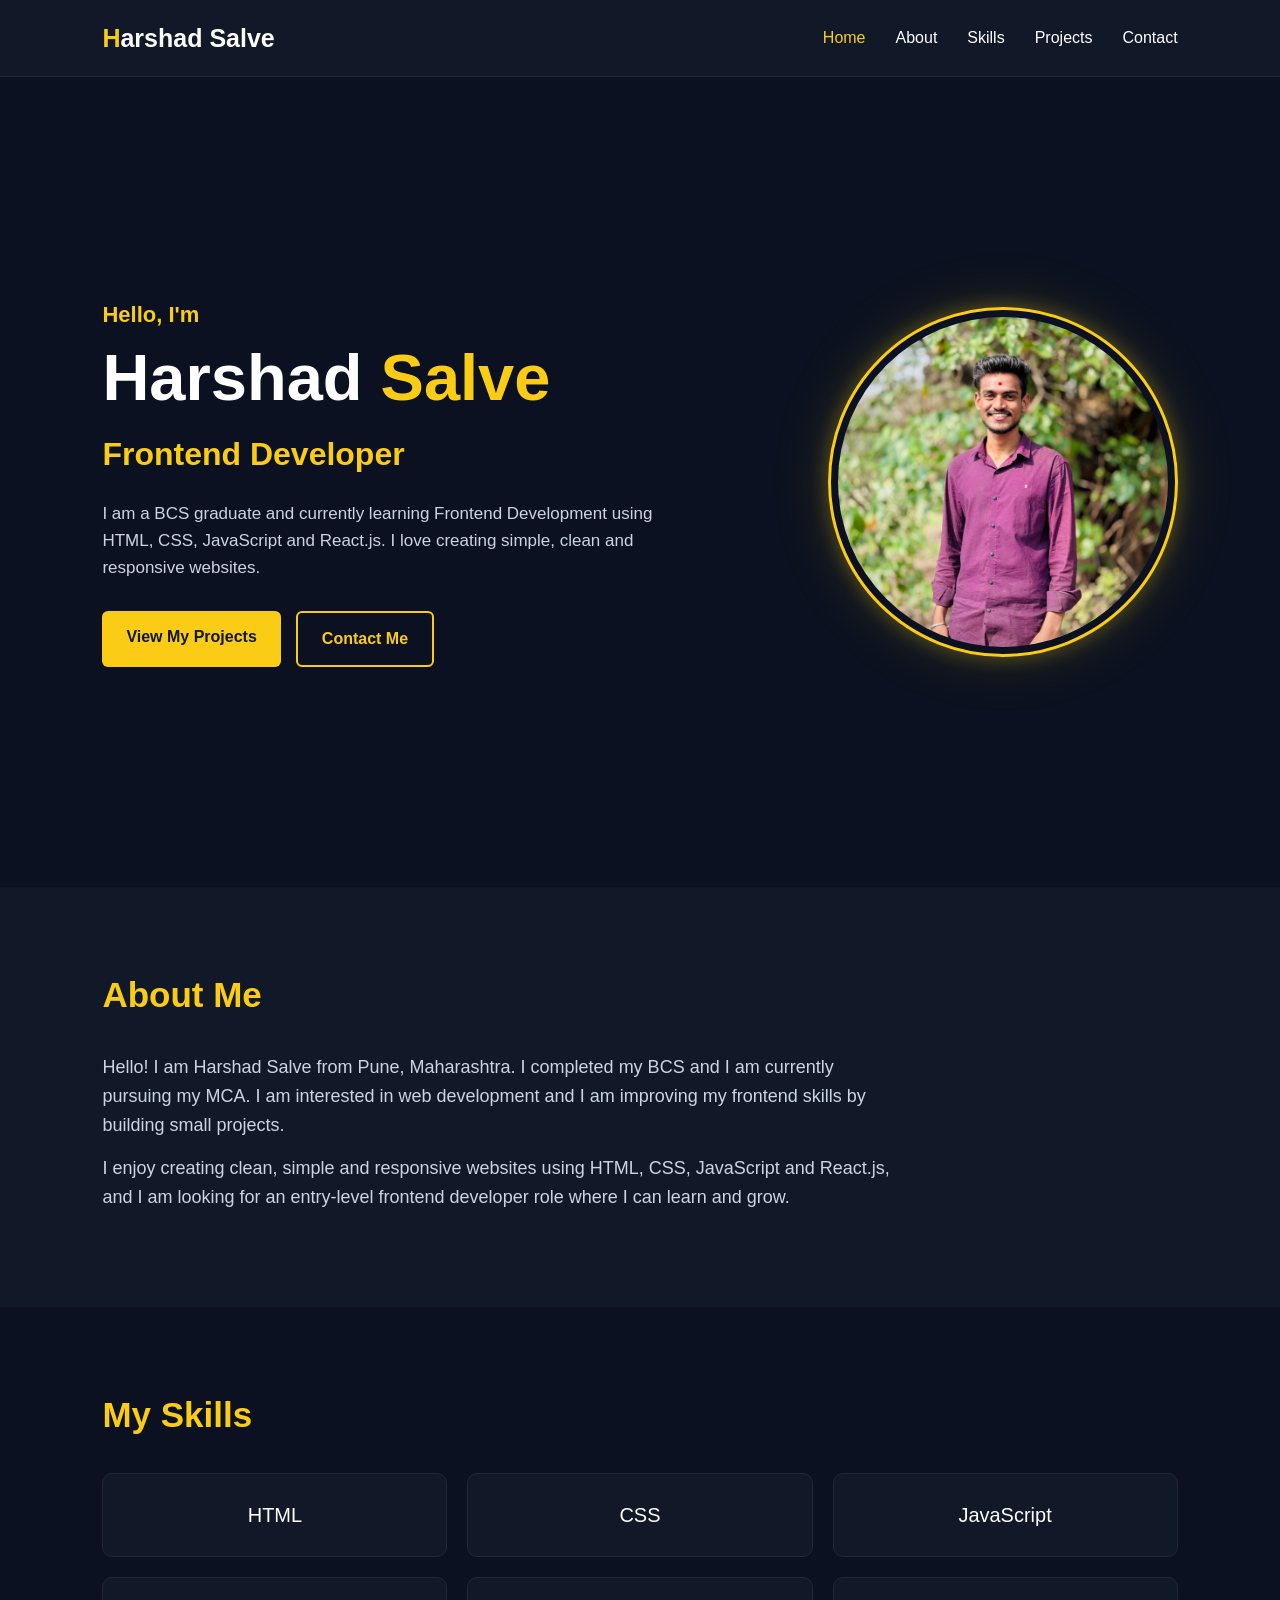
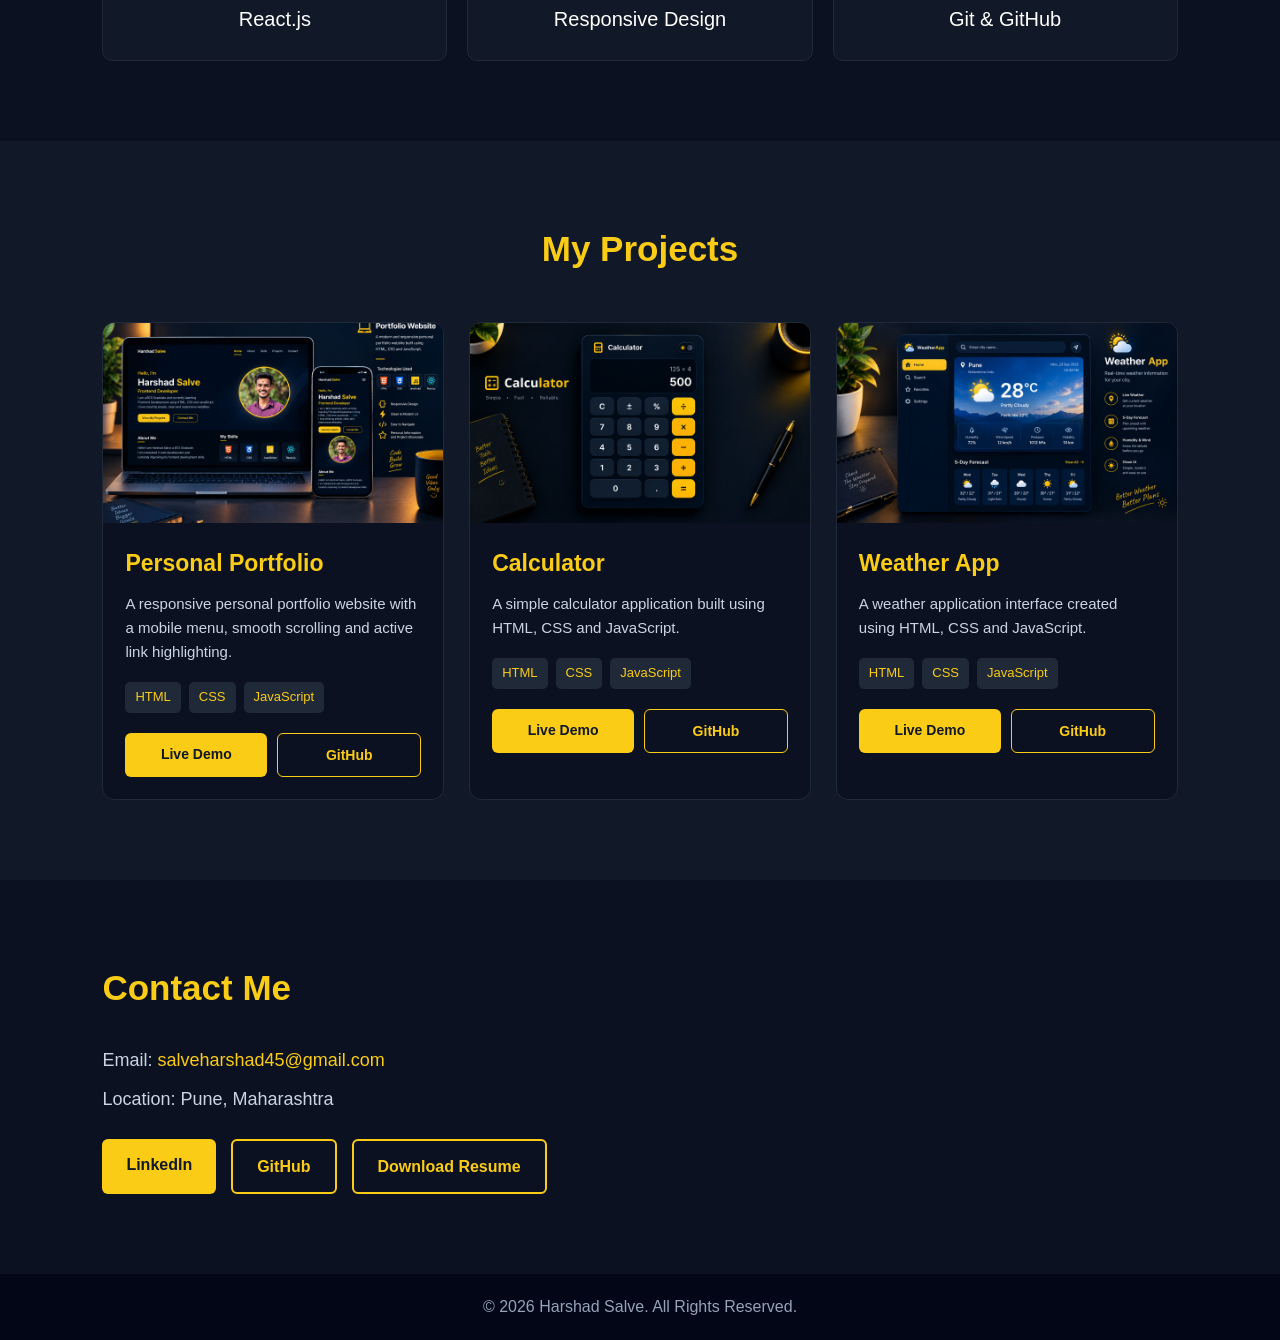
==== index.html @ ba07fb31 "Update index.html" ====
<!DOCTYPE html>
<html lang="en">

<head>

    <meta charset="UTF-8">
    <meta name="viewport" content="width=device-width, initial-scale=1.0">

    <title>Harshad Salve | Frontend Developer Portfolio</title>

    <meta name="description" content="Portfolio of Harshad Salve, a fresher frontend developer from Pune skilled in HTML, CSS, JavaScript and React.js.">

    <!-- Favicon (simple yellow "H") -->
    <link rel="icon" href="data:image/svg+xml,<svg xmlns='http://www.w3.org/2000/svg' viewBox='0 0 100 100'><rect width='100' height='100' rx='20' fill='%230b1120'/><text x='50' y='72' font-size='70' font-family='Arial' font-weight='bold' text-anchor='middle' fill='%23facc15'>H</text></svg>">

    <link rel="stylesheet" href="style.css">

</head>


<body>


    <!-- =========================
         HEADER / NAVBAR
    ========================== -->

    <header>

        <nav>

            <h2>Harshad Salve</h2>

            <ul>
                <li><a href="#home">Home</a></li>
                <li><a href="#about">About</a></li>
                <li><a href="#skills">Skills</a></li>
                <li><a href="#projects">Projects</a></li>
                <li><a href="#contact">Contact</a></li>
            </ul>

        </nav>

    </header>



    <!-- =========================
         HOME SECTION
    ========================== -->

    <section id="home">

        <!-- Left Content -->
        <div class="home-content">

            <p class="intro-text">Hello, I'm</p>

            <h1>Harshad <span>Salve</span></h1>

            <h2>Frontend Developer</h2>

            <p class="description">
                I am a BCS graduate and currently learning
                Frontend Development using HTML, CSS, JavaScript and React.js.
                I love creating simple, clean and responsive websites.
            </p>

            <div class="home-buttons">
                <a href="#projects" class="primary-btn">View My Projects</a>
                <a href="#contact" class="secondary-btn">Contact Me</a>
            </div>

        </div>

        <!-- Profile Image -->
        <div class="home-image">
            <div class="image-circle">
                <img src="profile.jpg" alt="Harshad Salve">
            </div>
        </div>

    </section>



    <!-- =========================
         ABOUT SECTION
    ========================== -->

    <section id="about">

        <h2>About Me</h2>

        <p>
            Hello! I am Harshad Salve from Pune, Maharashtra. I completed my BCS
            and I am currently pursuing my MCA. I am interested in web development
            and I am improving my frontend skills by building small projects.
        </p>

        <p>
            I enjoy creating clean, simple and responsive websites using
            HTML, CSS, JavaScript and React.js, and I am looking for an
            entry-level frontend developer role where I can learn and grow.
        </p>

    </section>



    <!-- =========================
         SKILLS SECTION
    ========================== -->

    <section id="skills">

        <h2>My Skills</h2>

        <!-- TIP: Only keep the skills you are comfortable talking about in an interview -->
        <ul>
            <li>HTML</li>
            <li>CSS</li>
            <li>JavaScript</li>
            <li>React.js</li>
            <li>Responsive Design</li>
            <li>Git &amp; GitHub</li>
        </ul>

    </section>



    <!-- =========================
         PROJECTS SECTION
    ========================== -->

    <section id="projects">

        <h2>My Projects</h2>

        <div class="projects-container">


            <!-- PROJECT 1 -->
            
            <div class="project-card">

                <img src="project1.jpg" alt="Personal portfolio website screenshot">

                <div class="project-content">

                    <h3>Personal Portfolio</h3>

                    <p>
                        A responsive personal portfolio website with a mobile menu,
                        smooth scrolling and active link highlighting.
                    </p>

                    <div class="project-tech">
                        <span>HTML</span>
                        <span>CSS</span>
                        <span>JavaScript</span>
                    </div>

                    <div class="project-buttons">
                        <a href="https://harshadsalve-dev.github.io/"
                           class="live-btn" target="_blank" rel="noopener noreferrer">Live Demo</a>

                        <a href="https://github.com/harshadsalve-dev.github.io/harshadsalve-dev.github.io"
                           class="github-btn" target="_blank" rel="noopener noreferrer">GitHub</a>
                    </div>

                </div>

            </div>



            <!-- PROJECT 2 -->
            <!--"calculator"  -->
            <div class="project-card">

                <img src="project2.jpg" alt="Calculator app screenshot">

                <div class="project-content">

                    <h3>Calculator</h3>

                    <p>
                        A simple calculator application
                        built using HTML, CSS and JavaScript.
                    </p>

                    <div class="project-tech">
                        <span>HTML</span>
                        <span>CSS</span>
                        <span>JavaScript</span>
                    </div>

                    <div class="project-buttons">
                        <a href=" https://https://harshadsalve-dev.github.io/calculator/"
                           class="live-btn" target="_blank" rel="noopener noreferrer">Live Demo</a>

                        <a href="https://github.com/harshadsalve-dev/harshadsalve-dev.github.io/tree/main/calculator"
                           class="github-btn" target="_blank" rel="noopener noreferrer">GitHub</a>
                    </div>

                </div>

            </div>



            <!-- PROJECT 3 -->
            <!-- weather API"). -->
            <div class="project-card">

                <img src="project3.jpg" alt="Weather app screenshot">

                <div class="project-content">

                    <h3>Weather App</h3>

                    <p>
                        A weather application interface
                        created using HTML, CSS and JavaScript.
                    </p>

                    <div class="project-tech">
                        <span>HTML</span>
                        <span>CSS</span>
                        <span>JavaScript</span>
                    </div>

                    <div class="project-buttons">
                        <a href="https://harshadsalve-dev.github.io/weather-app/"
                           class="live-btn" target="_blank" rel="noopener noreferrer">Live Demo</a>

                        <a href="https://github.com/harshadsalve-dev.github.io/weather-app"
                           class="github-btn" target="_blank" rel="noopener noreferrer">GitHub</a>
                    </div>

                </div>

            </div>


        </div>

    </section>



    <!-- =========================
         CONTACT SECTION
    ========================== -->

    <section id="contact">

        <h2>Contact Me</h2>

        <p>
            Email:
            <a href="mailto:salveharshad45@gmail.com">salveharshad45@gmail.com</a>
        </p>

        <p>
            Location: Pune, Maharashtra
        </p>

        <!--  Resume button. -->
        <div class="contact-links">

            <a href="https://www.linkedin.com/in/harshadsalve-dev"
               class="primary-btn" target="_blank" rel="noopener noreferrer">LinkedIn</a>

            <a href="https://github.com/harshadsalve-dev.github.io"
               class="secondary-btn" target="_blank" rel="noopener noreferrer">GitHub</a>

            <a href="Harshad_Salve_Resume.pdf"
               class="secondary-btn" download>Download Resume</a>

        </div>

    </section>



    <!-- =========================
         FOOTER
    ========================== -->

    <footer>

        <p>© 2026 Harshad Salve. All Rights Reserved.</p>

    </footer>



    <!-- JavaScript -->
    <script src="script.js"></script>


</body>

</html>
---- style.css ----
/* =========================
   RESET
========================= */

* {
    margin: 0;
    padding: 0;
    box-sizing: border-box;
}

html {
    scroll-behavior: smooth;
}

body {
    font-family: Arial, sans-serif;
    background-color: #0b1120;
    color: #ffffff;
    line-height: 1.6;
}

/* Visible keyboard focus (accessibility) */
a:focus-visible,
button:focus-visible {
    outline: 3px solid #facc15;
    outline-offset: 3px;
}


/* =========================
   HEADER / NAVBAR
========================= */

header {
    background-color: #111827;
    padding: 18px 8%;

    position: sticky;
    top: 0;
    z-index: 1000;

    border-bottom: 1px solid #1f2937;

    transition: background-color 0.3s;
}

/* Added by script.js when the page is scrolled */
header.scrolled {
    background-color: #020617;
}

nav {
    display: flex;
    justify-content: space-between;
    align-items: center;
}

nav h2 {
    color: #ffffff;
    font-size: 25px;
}

nav h2::first-letter {
    color: #facc15;
}


/* Navigation Links */

nav ul {
    list-style: none;
    display: flex;
    gap: 30px;
}

nav ul li a {
    color: #ffffff;
    text-decoration: none;
    font-size: 16px;
    transition: 0.3s;
}

nav ul li a:hover {
    color: #facc15;
}

nav ul li a.active {
    color: #facc15;
}


/* Mobile Menu Button */

.menu-btn {
    display: none;
    background: transparent;
    border: none;
    color: #facc15;
    font-size: 28px;
    cursor: pointer;
}


/* =========================
   COMMON SECTION
========================= */

section {
    padding: 80px 8%;

    /* Keeps section headings visible below the sticky header */
    scroll-margin-top: 70px;
}

section h2 {
    font-size: 35px;
    margin-bottom: 30px;
    color: #facc15;
}


/* =========================
   HOME SECTION
========================= */

#home {
    min-height: 90vh;
    display: flex;
    justify-content: space-between;
    align-items: center;
    gap: 60px;
    padding-top: 80px;
    padding-bottom: 80px;
}


/* Home Left Content */

.home-content {
    max-width: 650px;
}

.intro-text {
    color: #facc15;
    font-size: 22px;
    font-weight: bold;
    margin-bottom: 10px;
}

.home-content h1 {
    font-size: 65px;
    line-height: 1.1;
    margin-bottom: 15px;
}

.home-content h1 span {
    color: #facc15;
}

.home-content h2 {
    color: #facc15;
    font-size: 32px;
    margin-bottom: 20px;
}

.description {
    color: #cbd5e1;
    font-size: 17px;
    max-width: 600px;
    margin-bottom: 30px;
}


/* =========================
   BUTTONS (Home + Contact)
========================= */

.home-buttons {
    display: flex;
    gap: 15px;
    flex-wrap: wrap;
}

.primary-btn,
.secondary-btn {
    display: inline-block;
    padding: 13px 24px;
    border-radius: 6px;
    text-decoration: none;
    font-weight: bold;
    transition: 0.3s;
}

/* Primary Button */

.primary-btn {
    background-color: #facc15;
    color: #111827;
}

.primary-btn:hover {
    background-color: #ffffff;
    transform: translateY(-3px);
}

/* Secondary Button */

.secondary-btn {
    background-color: transparent;
    border: 2px solid #facc15;
    color: #facc15;
}

.secondary-btn:hover {
    background-color: #facc15;
    color: #111827;
    transform: translateY(-3px);
}


/* =========================
   PROFILE IMAGE
========================= */

.home-image {
    display: flex;
    justify-content: center;
    align-items: center;
}

.image-circle {
    width: 350px;
    height: 350px;
    padding: 7px;
    border-radius: 50%;
    border: 3px solid #facc15;
    box-shadow:
        0 0 20px rgba(250, 204, 21, 0.3),
        0 0 60px rgba(250, 204, 21, 0.15);
}

.image-circle img {
    width: 100%;
    height: 100%;
    object-fit: cover;
    border-radius: 50%;
    display: block;
}


/* =========================
   ABOUT SECTION
========================= */

#about {
    background-color: #111827;
}

#about p {
    max-width: 800px;
    color: #cbd5e1;
    font-size: 18px;
    margin-bottom: 15px;
}


/* =========================
   SKILLS SECTION
========================= */

#skills ul {
    display: grid;
    grid-template-columns: repeat(3, 1fr);
    gap: 20px;
    list-style: none;
}

#skills li {
    background-color: #111827;
    border: 1px solid #1f2937;
    padding: 25px;
    text-align: center;
    border-radius: 10px;
    font-size: 20px;
    transition: 0.3s;
}

#skills li:hover {
    border-color: #facc15;
    transform: translateY(-5px);
    color: #facc15;
}


/* =========================
   PROJECTS SECTION
========================= */

#projects {
    background-color: #111827;
}

#projects > h2 {
    text-align: center;
    margin-bottom: 45px;
}

/* Projects Container */

.projects-container {
    display: grid;
    grid-template-columns: repeat(3, 1fr);
    gap: 25px;
}

/* Project Card */

.project-card {
    background-color: #0b1120;
    border: 1px solid #1f2937;
    border-radius: 12px;
    overflow: hidden;
    transition: 0.3s;
}

.project-card:hover {
    transform: translateY(-8px);
    border-color: #facc15;
    box-shadow: 0 10px 30px rgba(0, 0, 0, 0.4);
}

/* Project Image */

.project-card img {
    width: 100%;
    height: 200px;
    object-fit: cover;
    display: block;
}

/* Project Content */

.project-content {
    padding: 22px;
}

.project-content h3 {
    color: #facc15;
    font-size: 23px;
    margin-bottom: 10px;
}

.project-content p {
    color: #cbd5e1;
    font-size: 15px;
    margin-bottom: 18px;
}

/* Project Technologies */

.project-tech {
    display: flex;
    flex-wrap: wrap;
    gap: 8px;
    margin-bottom: 20px;
}

.project-tech span {
    background-color: #1f2937;
    color: #facc15;
    padding: 5px 10px;
    border-radius: 5px;
    font-size: 13px;
}

/* Project Buttons */

.project-buttons {
    display: flex;
    gap: 10px;
}

.project-buttons a {
    flex: 1;
    text-align: center;
    padding: 10px;
    border-radius: 6px;
    text-decoration: none;
    font-weight: bold;
    font-size: 14px;
    transition: 0.3s;
}

/* Live Demo */

.live-btn {
    background-color: #facc15;
    color: #111827;
}

.live-btn:hover {
    background-color: #ffffff;
}

/* GitHub */

.github-btn {
    border: 1px solid #facc15;
    color: #facc15;
    background-color: transparent;
}

.github-btn:hover {
    background-color: #facc15;
    color: #111827;
}


/* =========================
   CONTACT SECTION
========================= */

#contact {
    background-color: #0b1120;
}

#contact p {
    color: #cbd5e1;
    margin-bottom: 10px;
    font-size: 18px;
}

#contact p a {
    color: #facc15;
    text-decoration: none;
}

#contact p a:hover {
    text-decoration: underline;
}

/* LinkedIn / GitHub / Resume buttons */

.contact-links {
    display: flex;
    flex-wrap: wrap;
    gap: 15px;
    margin-top: 25px;
}


/* =========================
   FOOTER
========================= */

footer {
    text-align: center;
    background-color: #020617;
    padding: 20px;
    color: #94a3b8;
}


/* =========================
   TABLET
========================= */

@media (max-width: 900px) {

    #home {
        gap: 30px;
    }

    .home-content h1 {
        font-size: 50px;
    }

    .image-circle {
        width: 280px;
        height: 280px;
    }

    .projects-container {
        grid-template-columns: 1fr 1fr;
    }

    #skills ul {
        grid-template-columns: 1fr 1fr;
    }
}


/* =========================
   MOBILE
========================= */

@media (max-width: 768px) {

    /* Navbar */

    nav {
        position: relative;
    }

    .menu-btn {
        display: block;
    }

    nav ul {
        display: none;
        position: absolute;
        top: 55px;
        right: 0;
        width: 200px;
        background-color: #111827;
        flex-direction: column;
        gap: 0;
        padding: 15px;
        border-radius: 10px;
        border: 1px solid #1f2937;
        box-shadow: 0 5px 20px rgba(0, 0, 0, 0.4);
    }

    nav ul.show-menu {
        display: flex;
    }

    nav ul li {
        width: 100%;
        text-align: center;
    }

    nav ul li a {
        display: block;
        padding: 10px;
    }

    /* Home */

    #home {
        min-height: auto;
        flex-direction: column;
        text-align: center;
        padding-top: 70px;
        padding-bottom: 70px;
    }

    .home-content {
        max-width: 100%;
    }

    .home-content h1 {
        font-size: 45px;
    }

    .home-content h2 {
        font-size: 26px;
    }

    .description {
        font-size: 16px;
    }

    .home-buttons {
        justify-content: center;
    }

    .home-image {
        margin-top: 20px;
    }

    .image-circle {
        width: 260px;
        height: 260px;
    }

    /* Skills */

    #skills ul {
        grid-template-columns: 1fr 1fr;
    }

    /* Projects */

    .projects-container {
        grid-template-columns: 1fr 1fr;
    }
}


/* =========================
   SMALL MOBILE
========================= */

@media (max-width: 600px) {

    section {
        padding: 60px 5%;
    }

    section h2 {
        font-size: 30px;
    }

    .home-content h1 {
        font-size: 36px;
    }

    .home-content h2 {
        font-size: 23px;
    }

    .image-circle {
        width: 210px;
        height: 210px;
    }

    .primary-btn,
    .secondary-btn {
        width: 100%;
        text-align: center;
    }

    .projects-container {
        grid-template-columns: 1fr;
    }

    .project-card img {
        height: 220px;
    }

    #skills ul {
        grid-template-columns: 1fr;
    }
}


/* =========================
   VERY SMALL MOBILE
========================= */

@media (max-width: 480px) {

    header {
        padding: 15px 5%;
    }

    nav h2 {
        font-size: 22px;
    }

    nav ul {
        width: 180px;
    }

    nav ul li a {
        font-size: 14px;
    }
}


/* =========================
   REDUCED MOTION
   (for people who turn off animations on their device)
========================= */

@media (prefers-reduced-motion: reduce) {

    html {
        scroll-behavior: auto;
    }

    * {
        transition: none !important;
    }
}
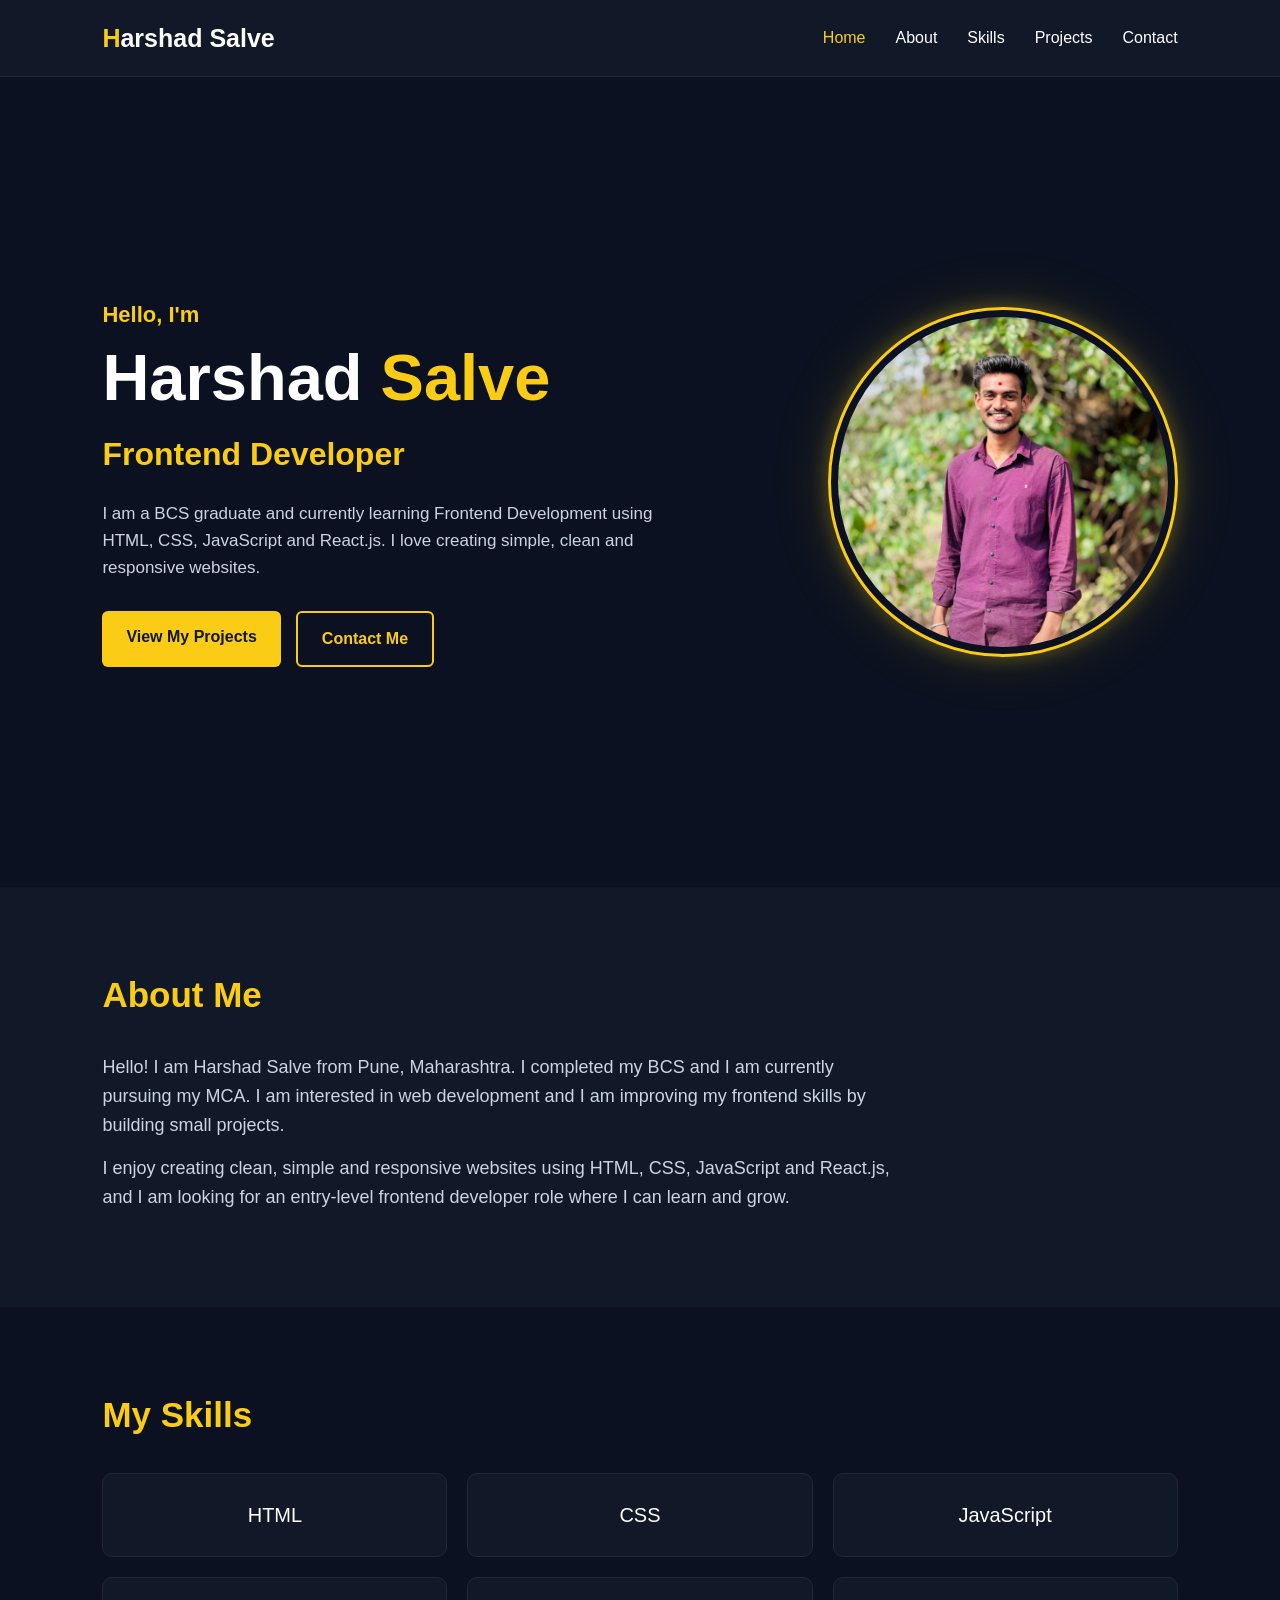
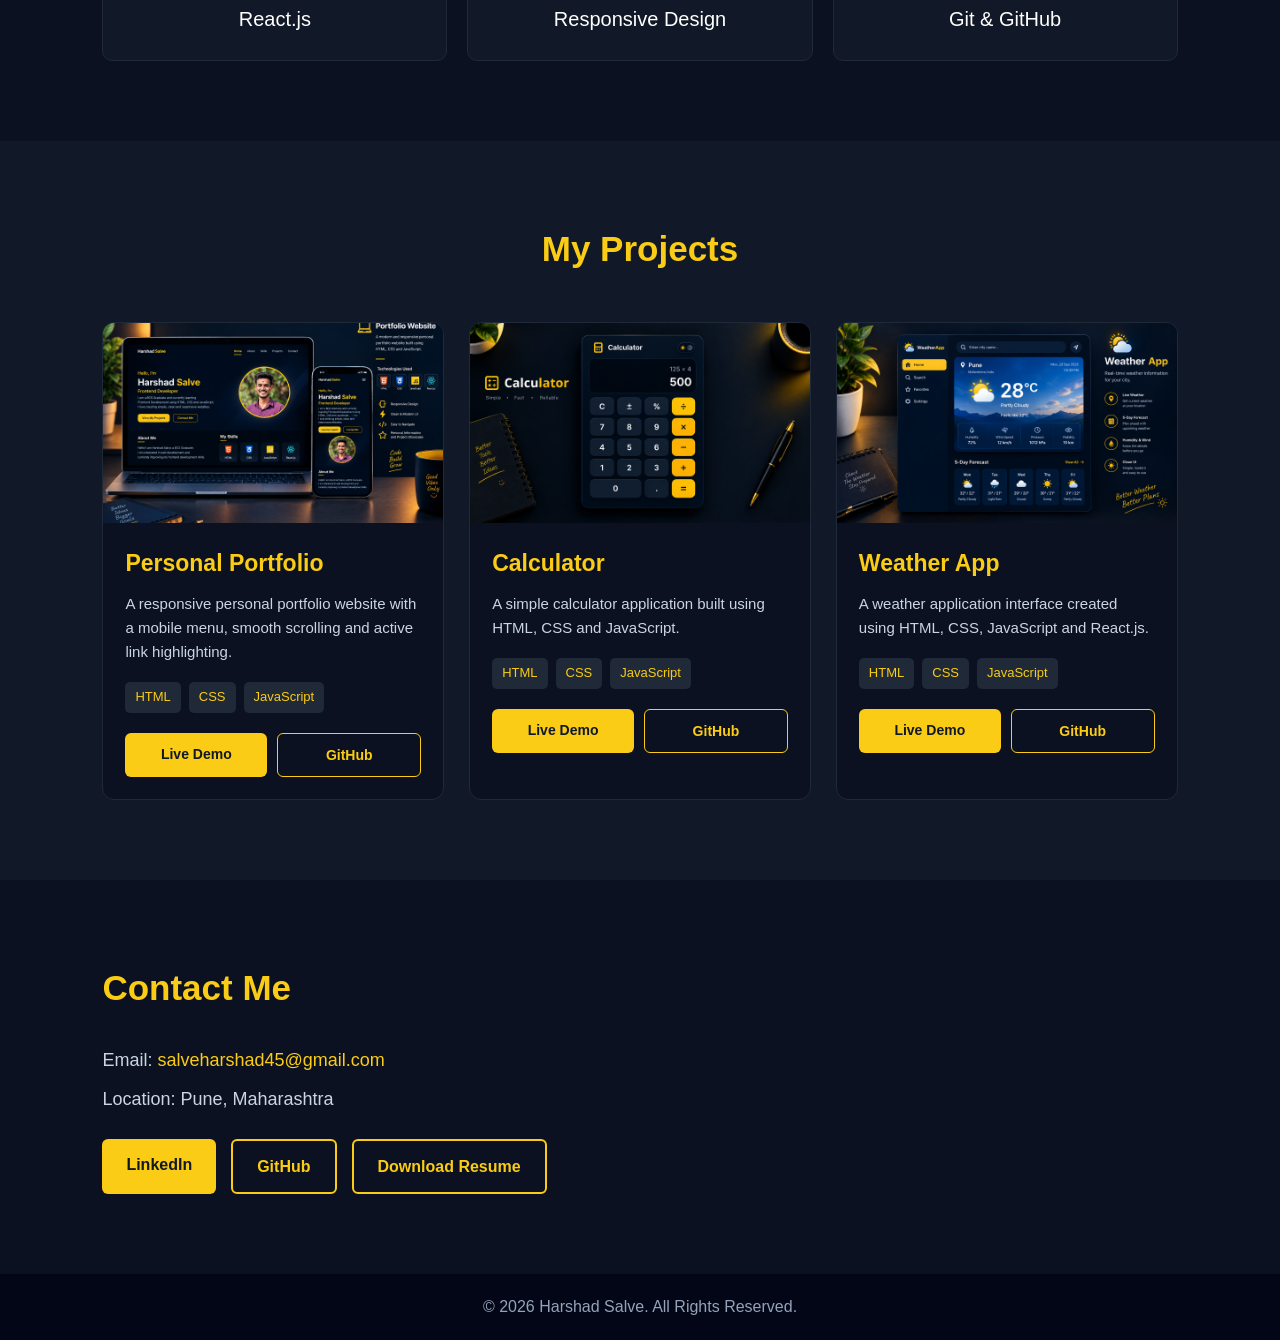
==== commit fa80c8d6: "Update index.html" ====
--- a/index.html
+++ b/index.html
@@ -166,7 +166,7 @@
                         <a href="https://harshadsalve-dev.github.io/"
                            class="live-btn" target="_blank" rel="noopener noreferrer">Live Demo</a>
 
-                        <a href="https://github.com/harshadsalve-dev.github.io/harshadsalve-dev.github.io"
+                        <a href="https://github.com/harshadsalve-dev/harshadsalve-dev.github.io"
                            class="github-btn" target="_blank" rel="noopener noreferrer">GitHub</a>
                     </div>
 
@@ -198,7 +198,7 @@
                     </div>
 
                     <div class="project-buttons">
-                        <a href=" https://https://harshadsalve-dev.github.io/calculator/"
+                        <a href="https://harshadsalve-dev.github.io/calculator/"
                            class="live-btn" target="_blank" rel="noopener noreferrer">Live Demo</a>
 
                         <a href="https://github.com/harshadsalve-dev/harshadsalve-dev.github.io/tree/main/calculator"
@@ -212,7 +212,7 @@
 
 
             <!-- PROJECT 3 -->
-            <!-- weather API"). -->
+            <!-- weather API. -->
             <div class="project-card">
 
                 <img src="project3.jpg" alt="Weather app screenshot">
@@ -223,7 +223,7 @@
 
                     <p>
                         A weather application interface
-                        created using HTML, CSS and JavaScript.
+                        created using HTML, CSS, JavaScript and React.js.
                     </p>
 
                     <div class="project-tech">
@@ -236,7 +236,7 @@
                         <a href="https://harshadsalve-dev.github.io/weather-app/"
                            class="live-btn" target="_blank" rel="noopener noreferrer">Live Demo</a>
 
-                        <a href="https://github.com/harshadsalve-dev.github.io/weather-app"
+                        <a href=" https://github.com/harshadsalve-dev/harshadsalve-dev.github.io/tree/main/weather-app"
                            class="github-btn" target="_blank" rel="noopener noreferrer">GitHub</a>
                     </div>
 
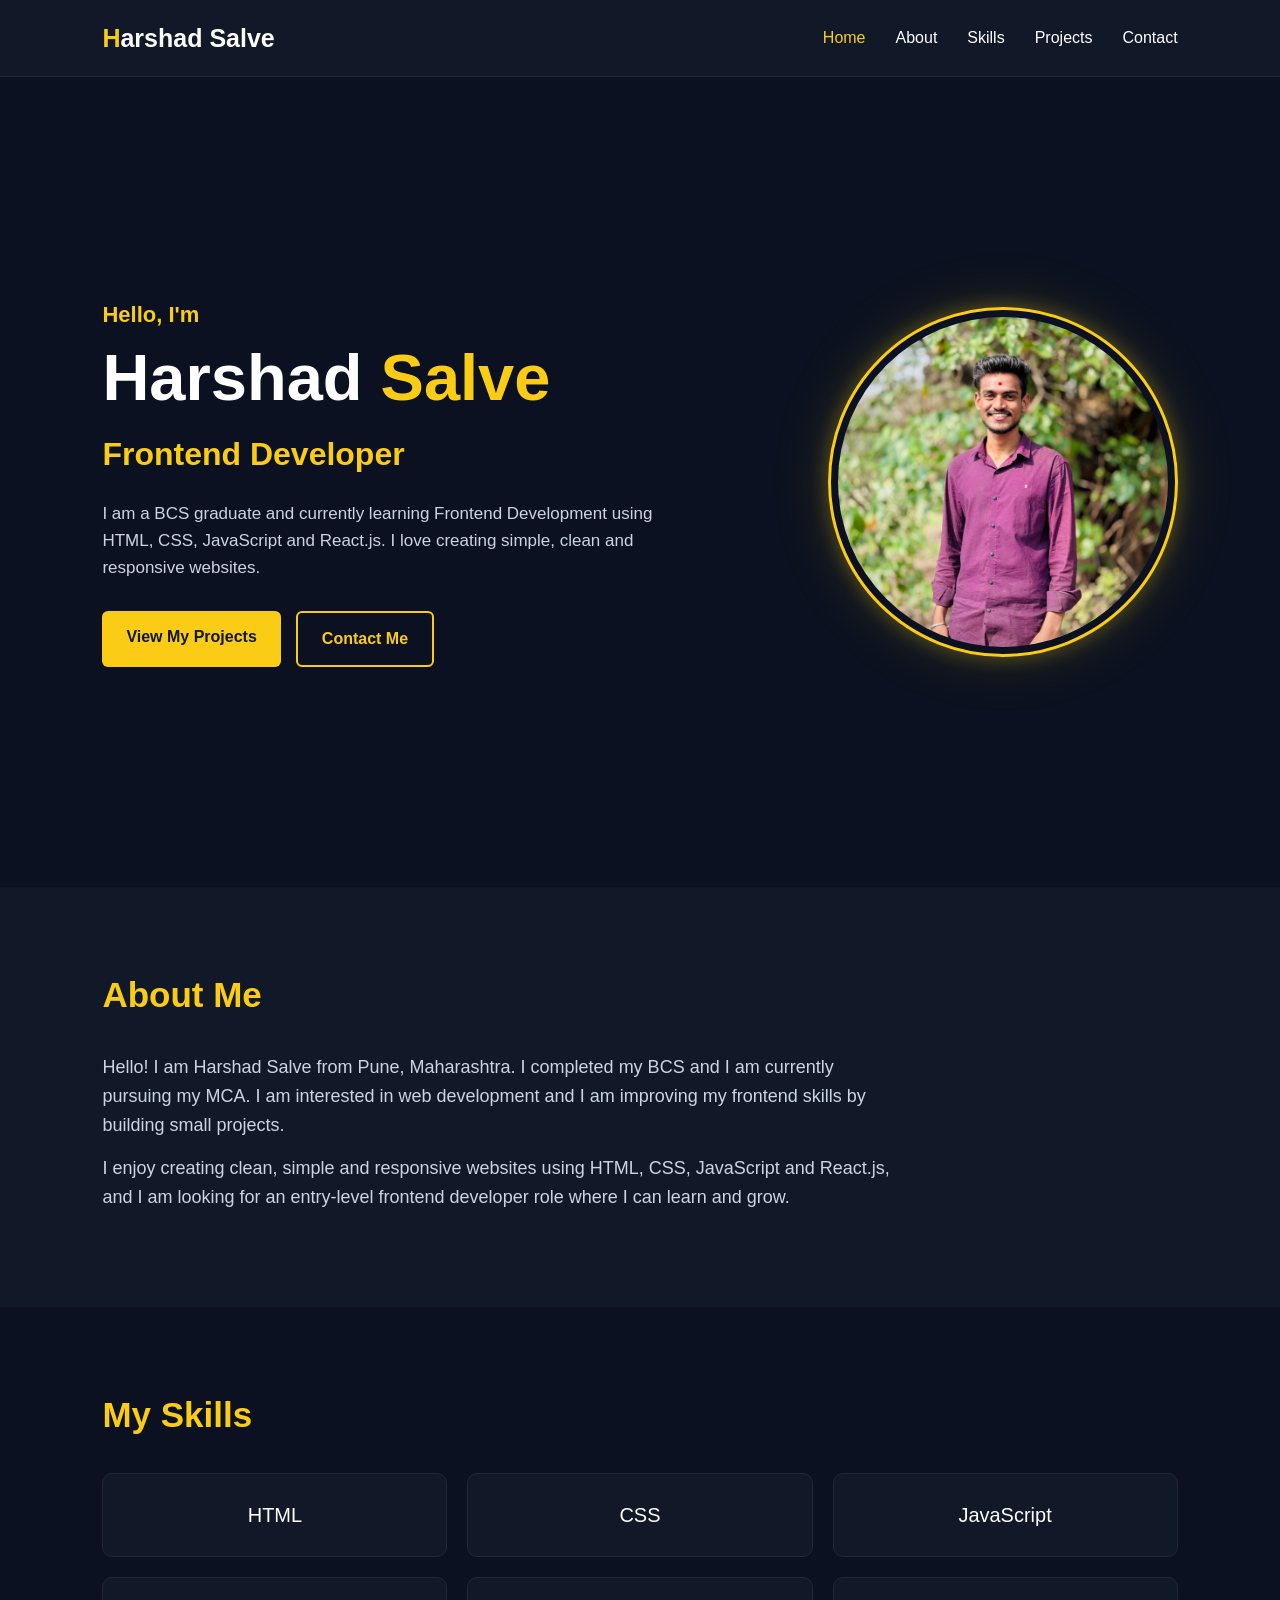
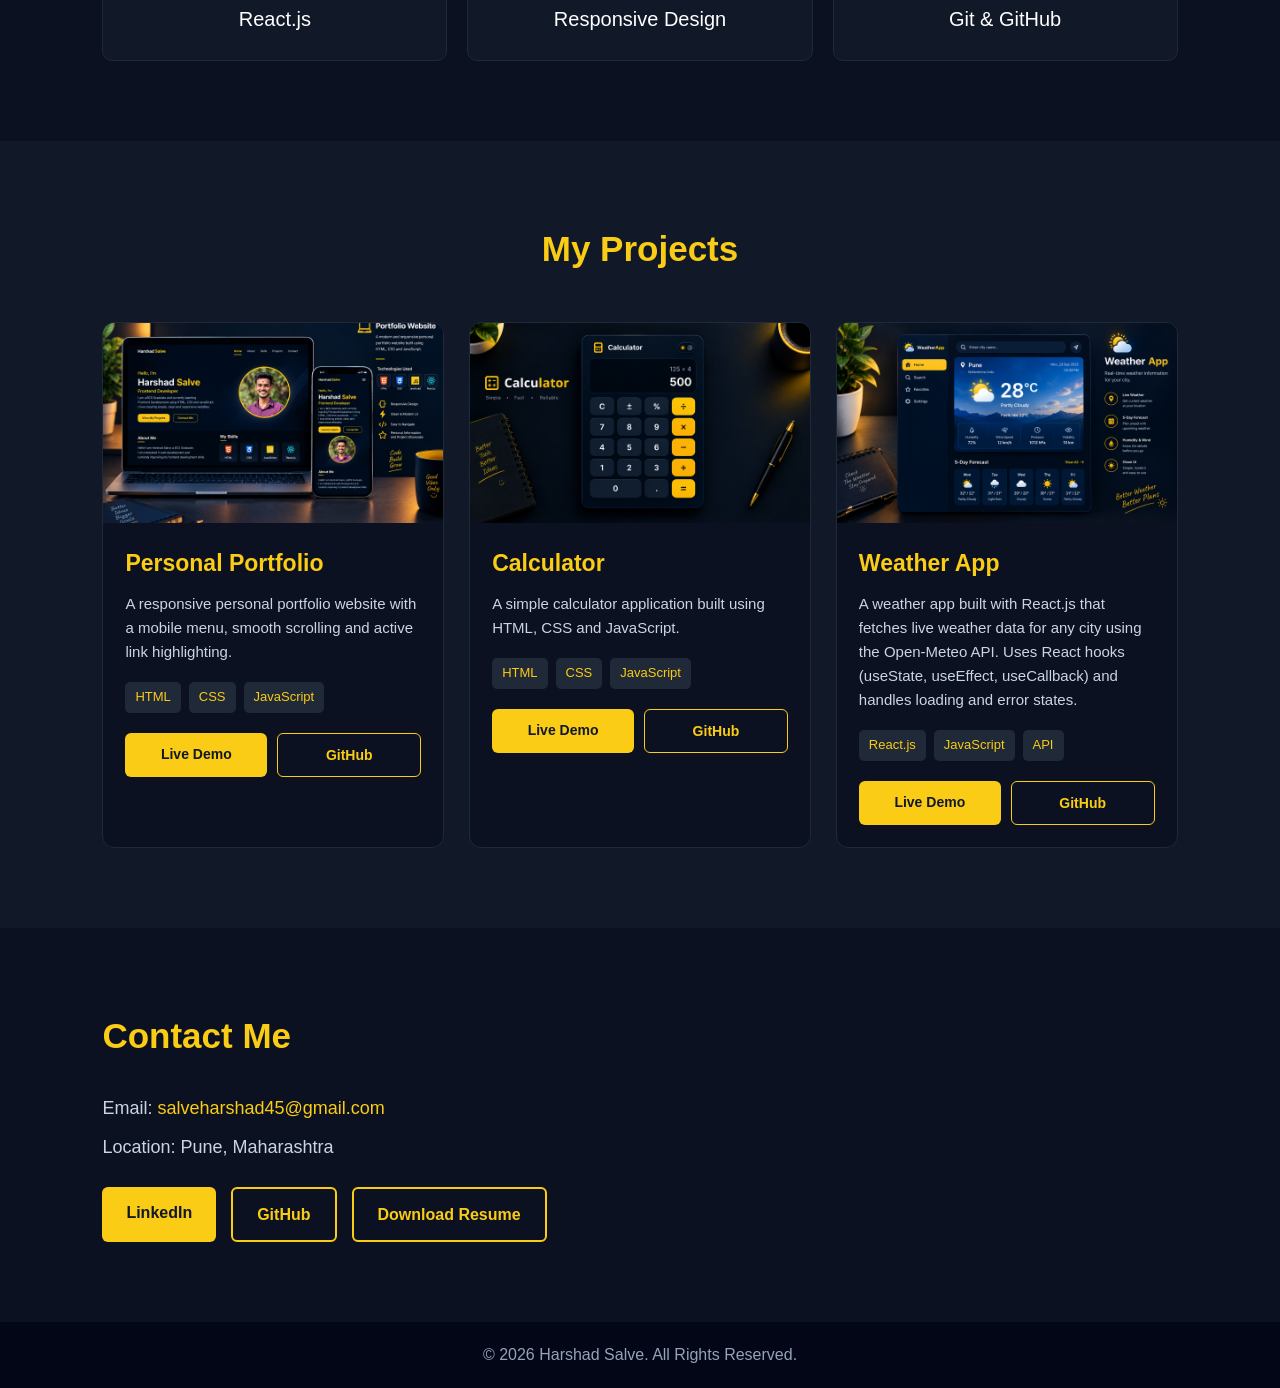
==== commit 6e5838a8: "Update index.html" ====
--- a/index.html
+++ b/index.html
@@ -222,14 +222,14 @@
                     <h3>Weather App</h3>
 
                     <p>
-                        A weather application interface
-                        created using HTML, CSS, JavaScript and React.js.
+                        A weather app built with React.js that fetches live weather data for any city using the Open-Meteo API. 
+                        Uses React hooks (useState, useEffect, useCallback) and handles loading and error states.
                     </p>
 
                     <div class="project-tech">
-                        <span>HTML</span>
-                        <span>CSS</span>
+                        <span>React.js</span>
                         <span>JavaScript</span>
+                        <span>API</span>
                     </div>
 
                     <div class="project-buttons">
@@ -274,7 +274,7 @@
             <a href="https://www.linkedin.com/in/harshadsalve-dev"
                class="primary-btn" target="_blank" rel="noopener noreferrer">LinkedIn</a>
 
-            <a href="https://github.com/harshadsalve-dev.github.io"
+            <a href="https://github.com/harshadsalve-dev"
                class="secondary-btn" target="_blank" rel="noopener noreferrer">GitHub</a>
 
             <a href="Harshad_Salve_Resume.pdf"
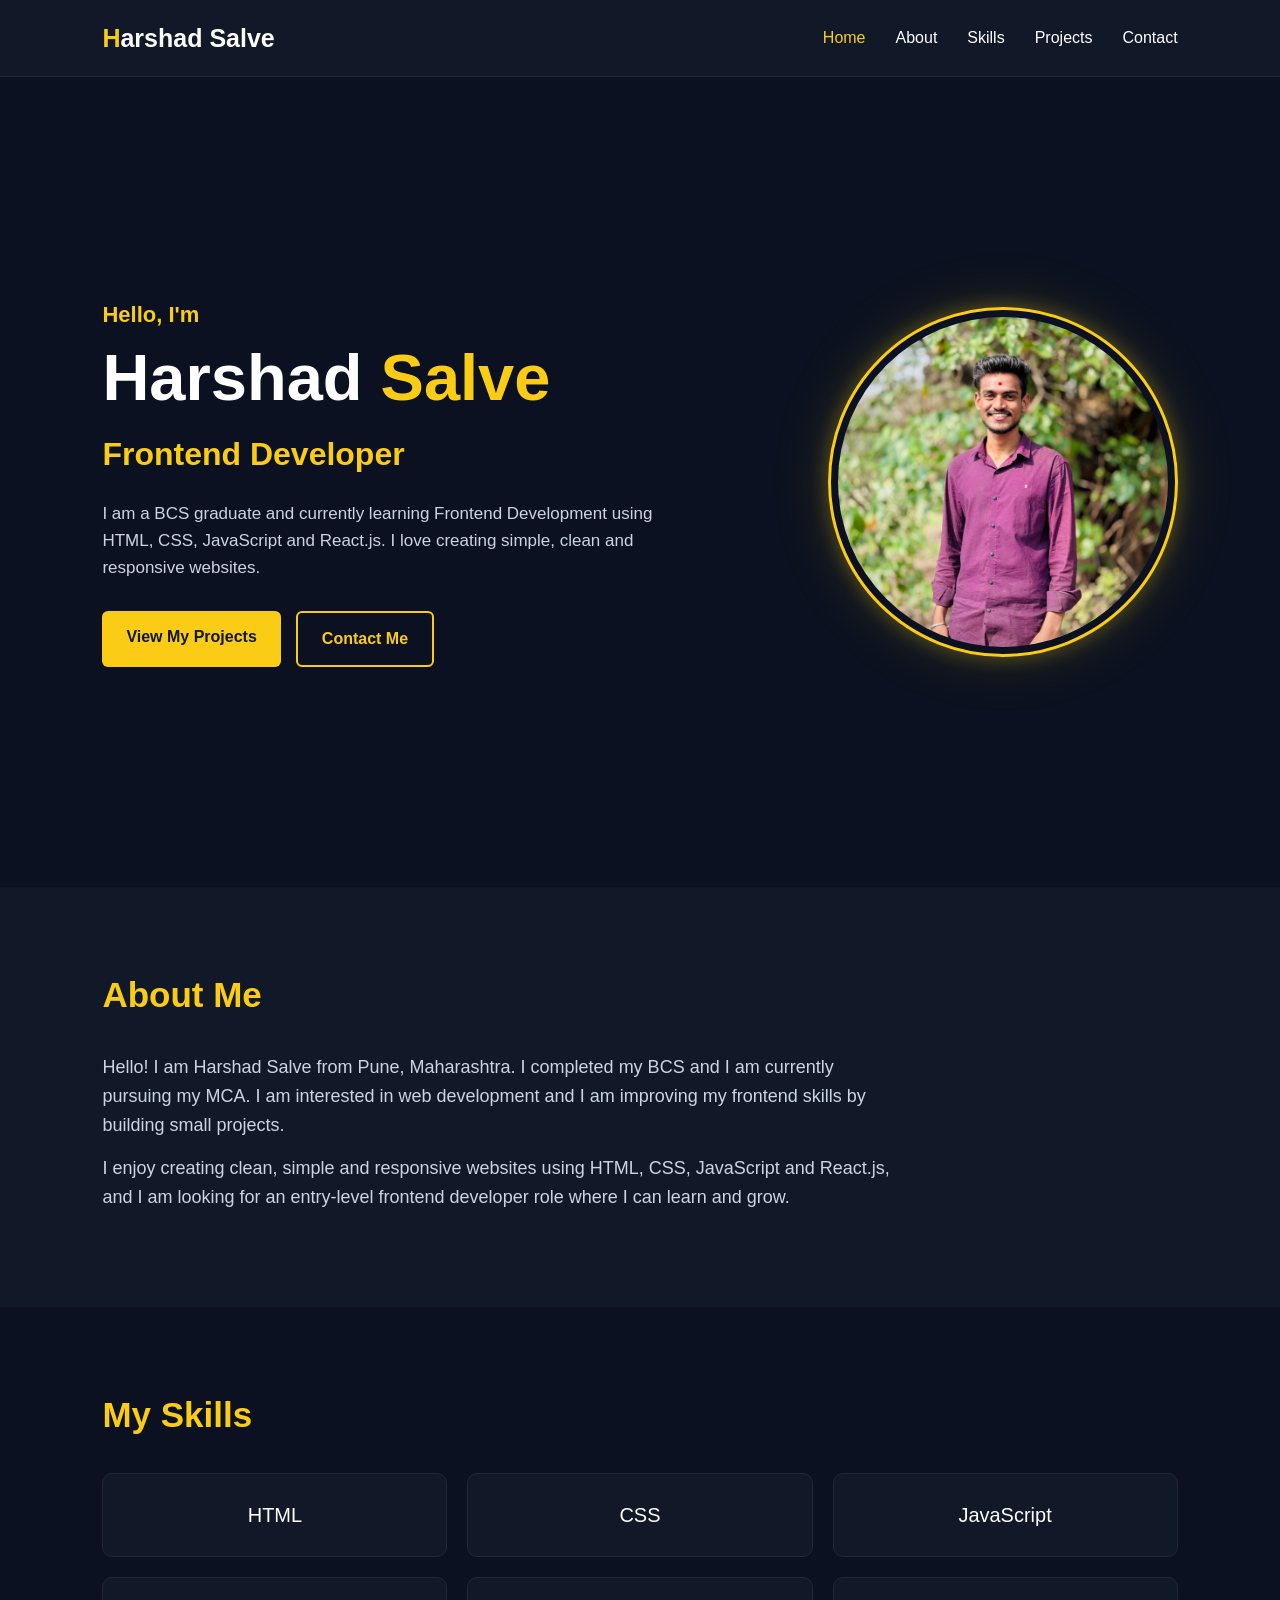
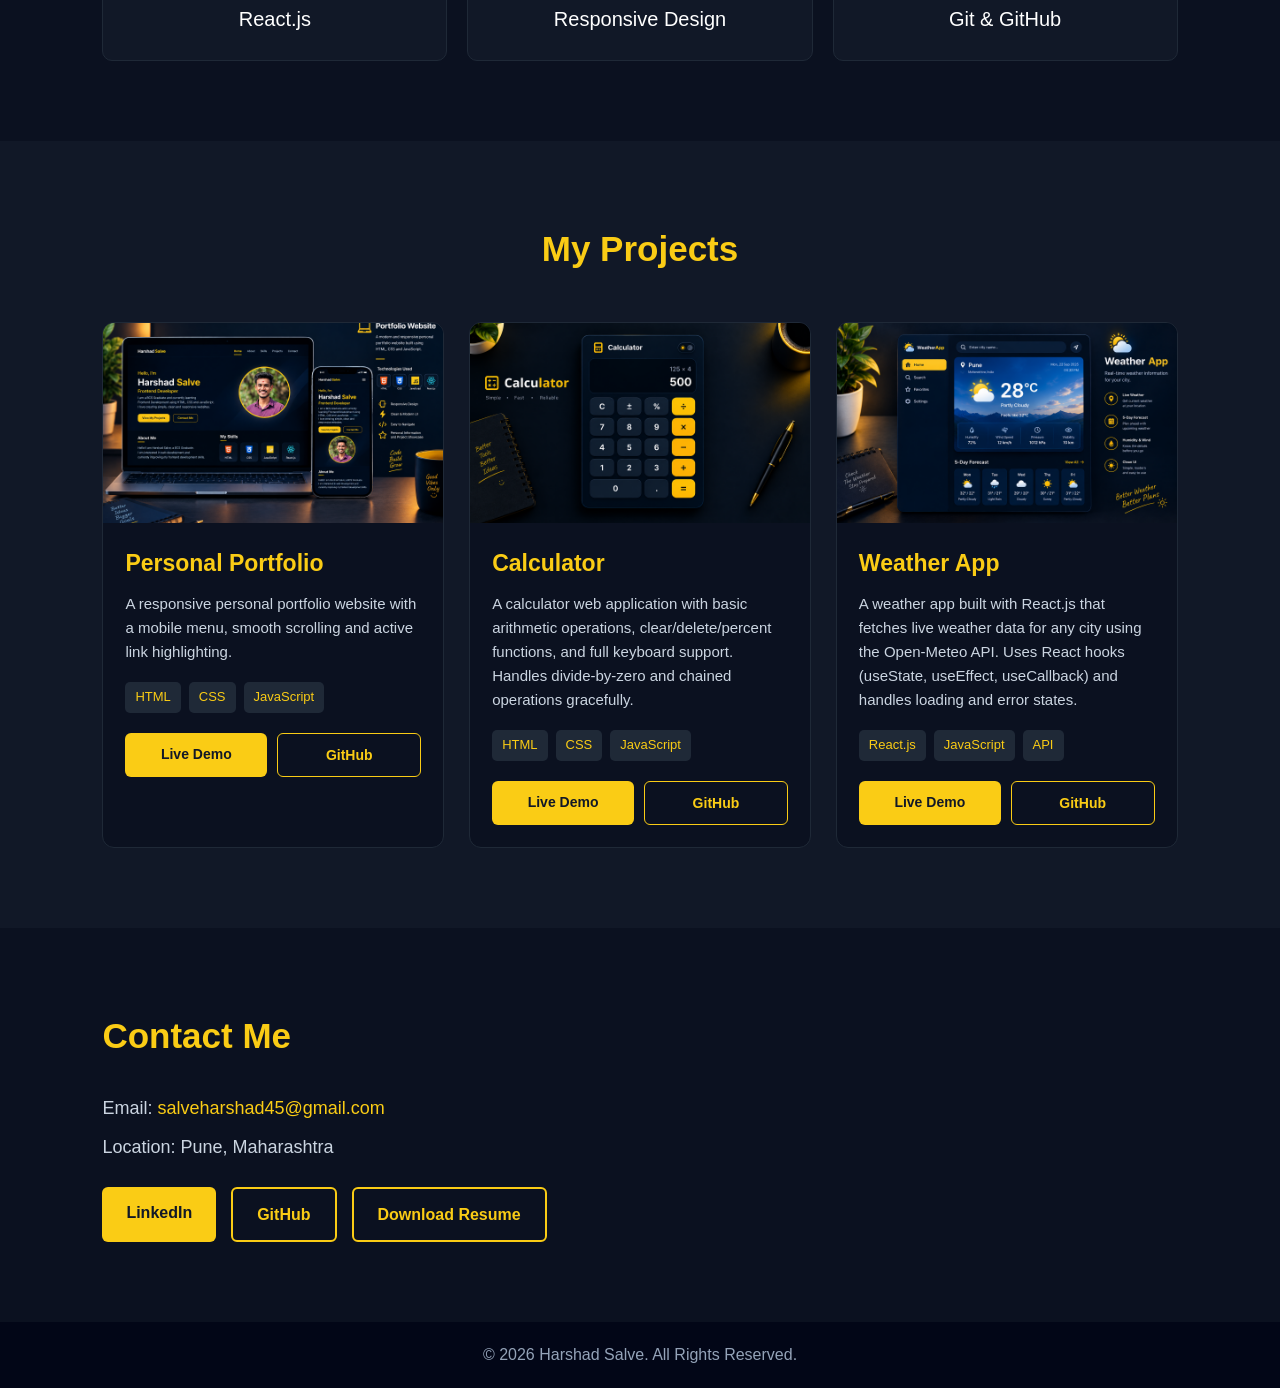
==== commit 6c007a84: "Update index.html" ====
--- a/index.html
+++ b/index.html
@@ -187,8 +187,9 @@
                     <h3>Calculator</h3>
 
                     <p>
-                        A simple calculator application
-                        built using HTML, CSS and JavaScript.
+                        A calculator web application with basic arithmetic operations,
+                        clear/delete/percent functions, and full keyboard support. 
+                        Handles divide-by-zero and chained operations gracefully.
                     </p>
 
                     <div class="project-tech">
